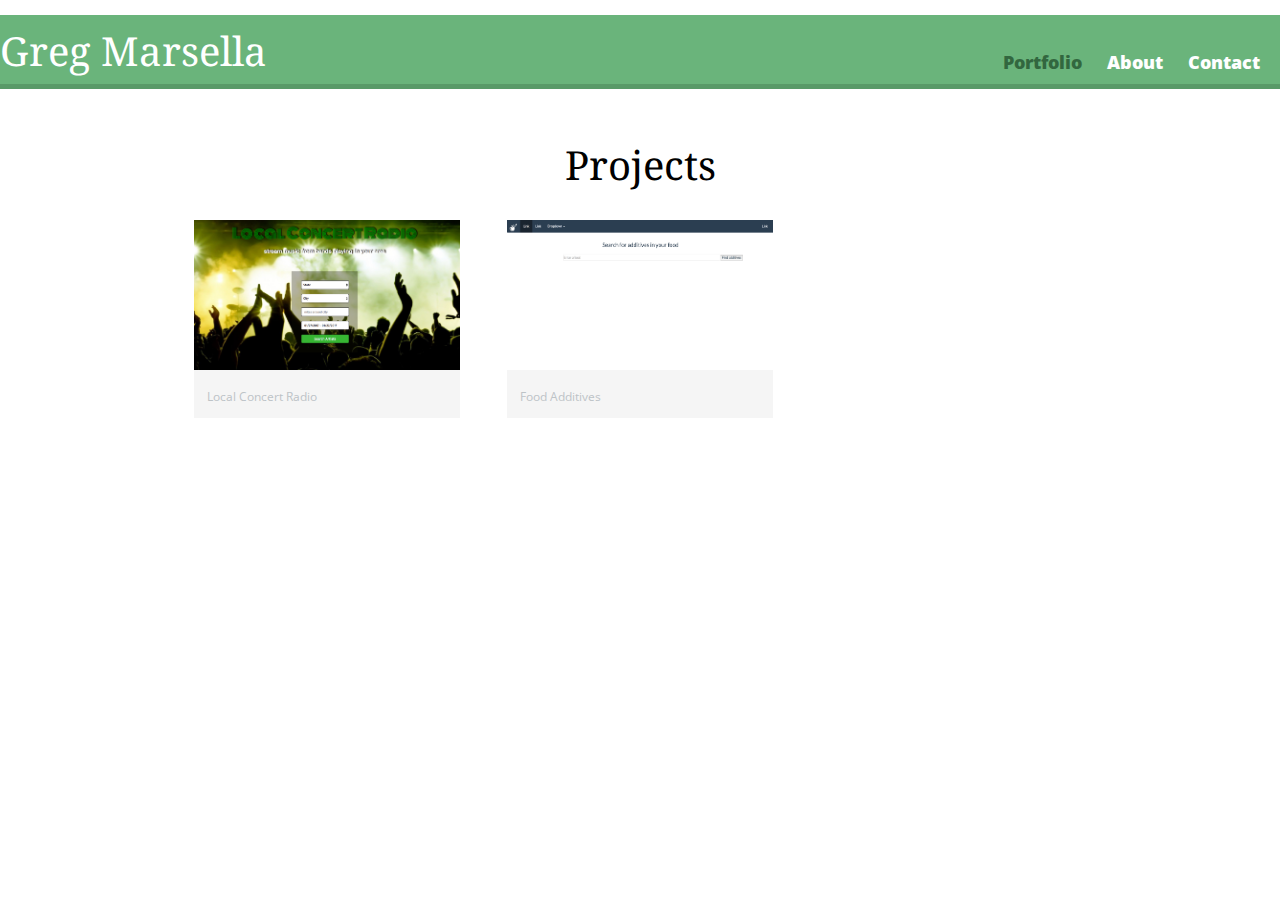
==== index.html @ 57263d48 "adding all my files" ====
<!DOCTYPE html>
<html>
  <head>
    <meta charset="utf-8">
    <title>Greg Marsella</title>
    <link rel="stylesheet" href="css/normalize.css">
    <link href="https://fonts.googleapis.com/css?family=Noto+Serif:400,400i,700,700i|Open+Sans:400,400i,700,700i,800" rel="stylesheet">
    <link rel="stylesheet" href="css/main.css">
    <link rel="stylesheet" href="css/responsive.css">
    <meta name="viewport" content="width=device-width", initial-scale="1.0">
  </head>
  <body>
    <header>
      <a href="index.html" id="logo">
        <h1>Greg Marsella</h1>
        <!-- <h2>Rithm Projects</h2> -->
      </a>
      <nav>
        <ul>
          <li><a href="index.html" class="selected">Portfolio</a></li>
          <li><a href="about.html">About</a></li>
          <li><a href="contact.html">Contact</a></li>
        </ul>
      </nav>
    </header>
    <h1 style="color: black;" align="center"> Projects </h1>
    <div id="wrapper">
      <section>
        <ul id="gallery">
          <li>
            <a href="https://local-concert-radio.herokuapp.com/" target="_blank">
              <img src="img/LCR.png" alt="" style="height: 150px; width: 100%;">
              <p>Local Concert Radio</p>
            <a>
          </li>
          <li>
            <a href="https://additives-project.herokuapp.com/" target="_blank">
              <img src="img/AdditivesImg.png" alt="" style="height: 150px; width: 100%;">
              <p>Food Additives</p>
            <a>
          </li>
        </ul>
      </section>
    </div>
  </body>
</html>
---- css/main.css ----
/****************************************************
GENERAL
*****************************************************/

body {
	font-family: 'Open Sans', sans-serif;
}

#wrapper {
	max-width: 940px;
	margin: 0 auto;
	padding: 0 5%;
}


a {
	text-decoration: none;
}

img {
	max-width: 100%;
}

h3 {
	margin: 0 0 1em 0;
}


/****************************************************
HEADING
****************************************************/

header {
	float: left;
	margin: 0 0 30px 0;
	padding: 5px 0 0 0;
	width: 100%;
}

#logo {
	text-align: center;
	margin: 0;
}

h1 {
	font-family: 'Noto Serif', serif;
	margin: 15px 0;
	font-size: 1.75em;
	font-weight: normal;
	line-height: 0.8em;
}

h2 {
	font-size: 0.75em;
	margin: -5px 0 0; /* 1st value: top second: l/r third:; bottom */
	font-weight: normal;
}


/****************************************************
NAVIGATION
****************************************************/



nav {
	text-align: center;
	padding: 10px 0;
	margin: 20px 0 0;
}

nav ul {
	list-style: none;
	margin: 0 10px;
	padding: 0;
}

nav li {
	display: inline-block;
}

nav a {
	font-weight: 800;
	padding: 15px 10px;
}



/****************************************************
FOOTER
****************************************************/


footer {
	font-size: 0.75em;
	text-align: center;
	clear: both;
	padding-top: 50px;
	color: #ccc;
}

.social-icon {
	width: 20px;
	height: 20px
	margin: 0 5px;
}



/****************************************************
PAGE ABOUT
****************************************************/


.profile-photo {
	display: block;
	max-width: 150px;
	margin: 0 auto 30px;
	border-radius:100%;
}



/****************************************************
PAGE PORTFOLIO
****************************************************/

#gallery {
	margin: 0;
	padding: 0;
	list-style: none;
}

#gallery li {
	float: left;
	width: 45%;
	margin: 2.5%;
	background-color: #f5f5f5;
	color: #bdc3c7;

}

#gallery li a p {
	margin: 0;
	padding: 5%;
	font-size: 0.75em;
	color: #bdc3c7;
}


/****************************************************
PAGE CONTACT
****************************************************/

.contact-info {
	list-style: none;
	padding:0;
	margin: 0;
	font-size: 0.9em:;
}

.contact-info a {
	display: block;
	min-height: 20px;
	background-repeat: no-repeat;
	background-size: 20px 20px;
	padding: 0 0 0 30px;
	margin: 0 0 10px;
}

.contact-info li.phone a {
	background-image: url('../img/phone.png');
}

.contact-info li.mail a {
	background-image: url('../img/mail.png');
}
.contact-info li.githubicon a {
	background-image: url('../img/githubicon.png');
}

.contact-info li.linkedin a {
	background-image: url('../img/linkedin.png');
}

/****************************************************
COLORS
****************************************************/

/* green header */
header {
	background: #6ab47b;
	border-color: #599a68;
}

/* nav background on mobile devices */
nav {
	background: #599a68;
}

/* logo text */
h1, h2 {
	color: #fff;
}

/* links */
a {
	color:#6ab47b;
}

/* nav link */
nav a, nav a:visited {
	color: #fff;
}

/* selected nav link */
nav a.selected, nav a:hover {
color: #32673f
}

/* site body */
body {
	background-color: #fff;
	color: #999;
}
---- css/responsive.css ----
@media screen and (min-width: 480px) {
	
/****************************************************
TWO COLUMN LAYOUT
****************************************************/

#primary {
	width: 50%;
	float: left;
}


#secondary {
	width: 40%;
	float: right;
}


/****************************************************
PORTFOLIO PAGE
****************************************************/

#gallery li {
	width: 28.3333%;
	}

#gallery li:nth-child(4n) {
	clear:left;
}



/****************************************************
ABOUT
****************************************************/

.profile-photo {
	float: left;
	margin: 0 5% 80px 0;
	}

}

@media screen and (min-width: 660px) {


/****************************************************
HEADER
****************************************************/

nav {
	background: none;
	float: right;
	font-size: 1.12em;
	text-align: right;
	width: 45%;
}

#logo {
	float: left;
	margin-align: left;
	text-align: left;
	width: 45%;
}

h1 {
	font-size: 2.5em;

}

h2 {
	font-size: 0.825em;
	margin-bottom: 20px;

}

	header {
		border-bottom: 5px solid #599a68;
		margin-bottom: 60px;
	}

}
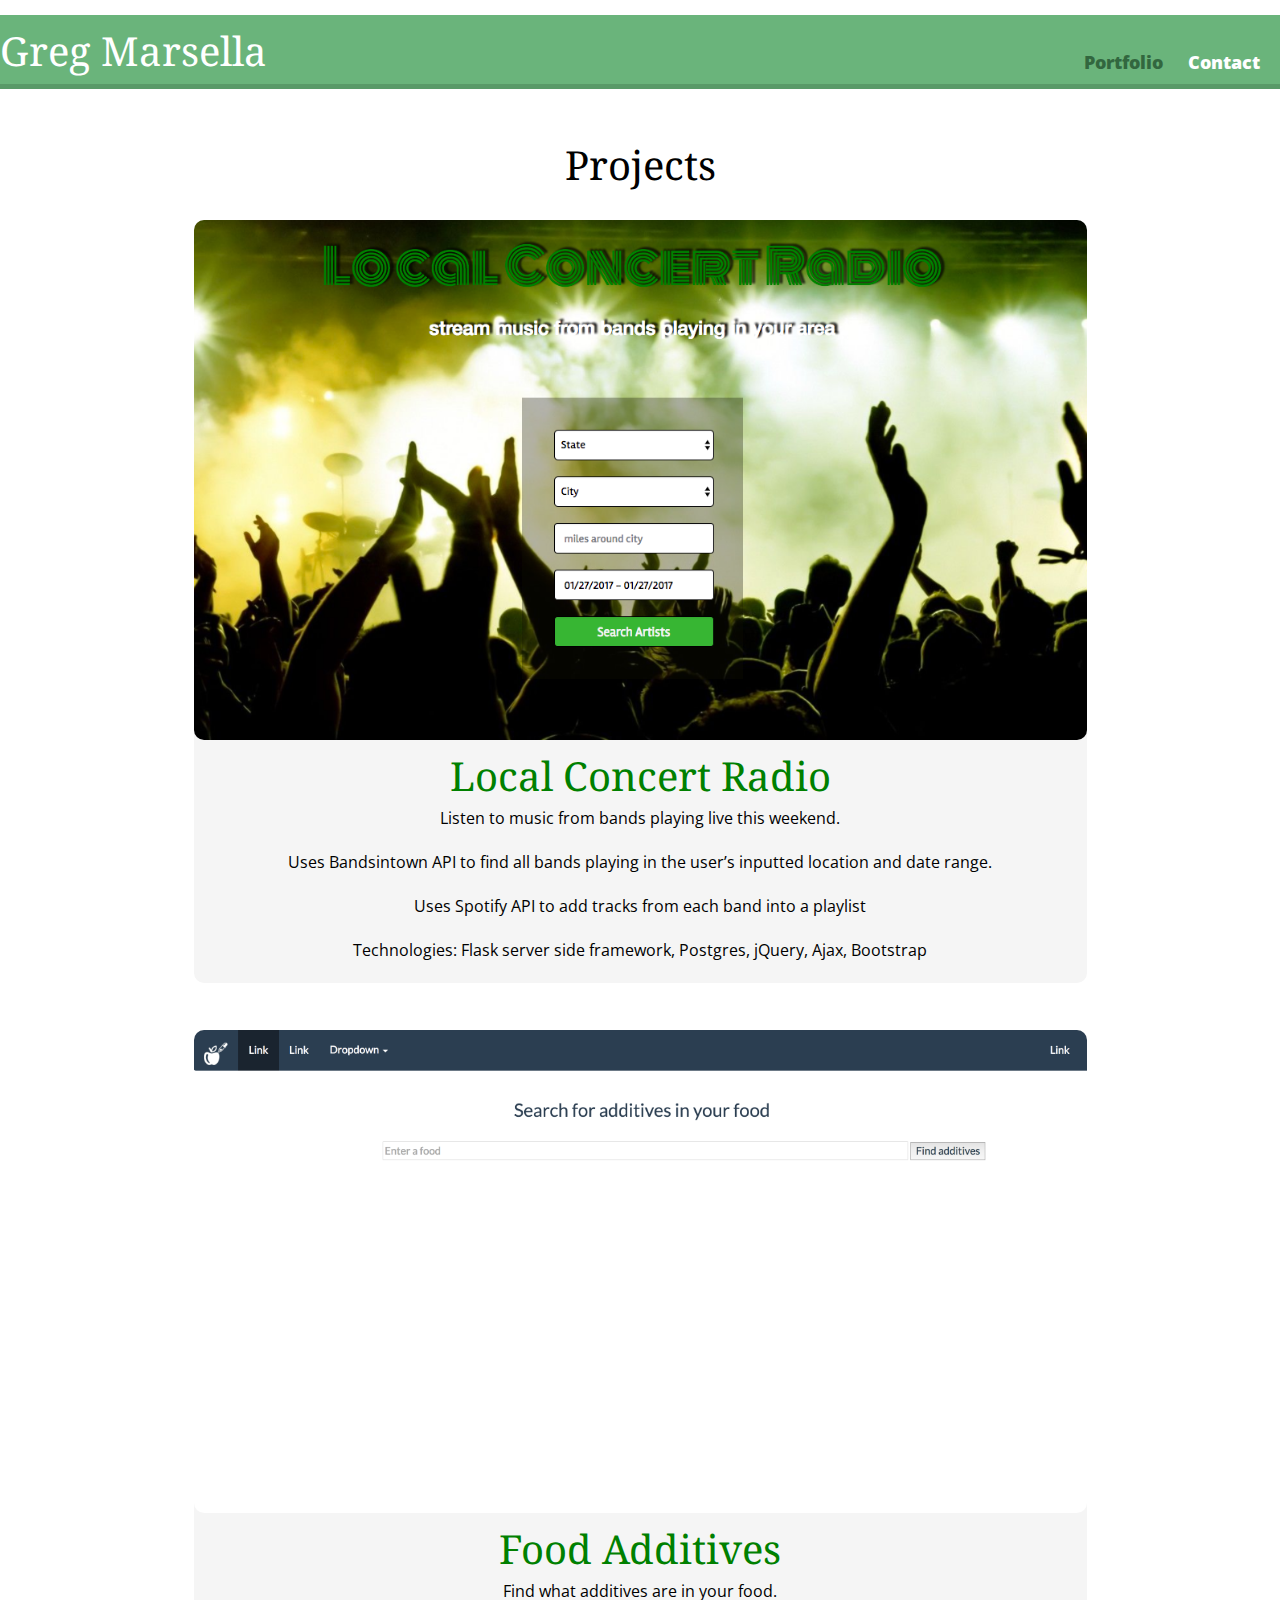
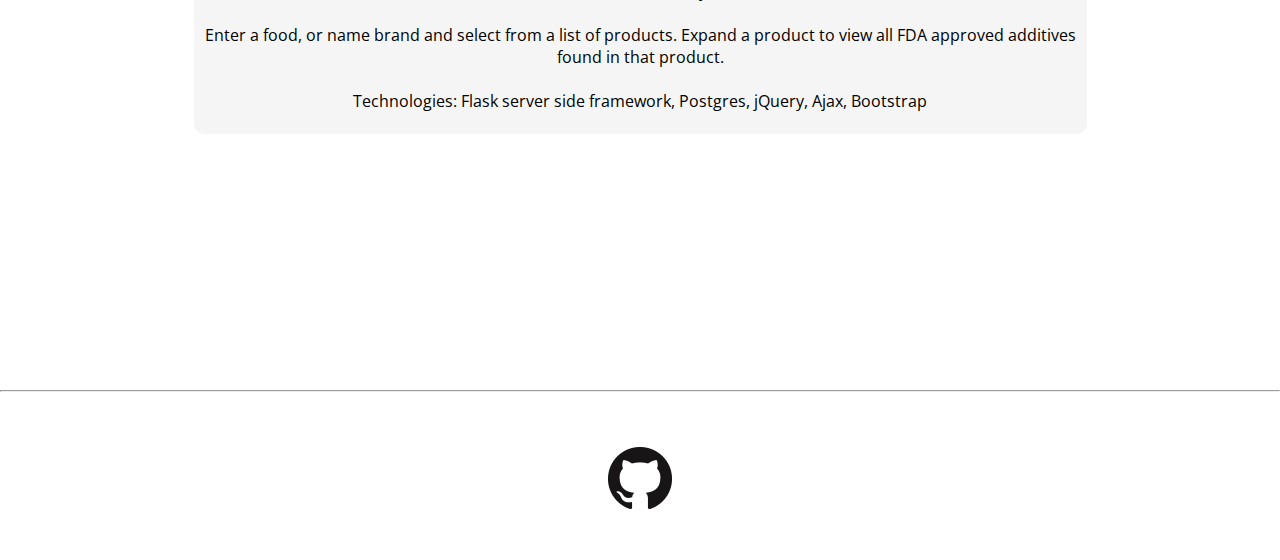
==== commit c476125a: "removed contact. restyled portfolio page" ====
--- a/index.html
+++ b/index.html
@@ -18,7 +18,7 @@
       <nav>
         <ul>
           <li><a href="index.html" class="selected">Portfolio</a></li>
-          <li><a href="about.html">About</a></li>
+          <!-- <li><a href="about.html">About</a></li> -->
           <li><a href="contact.html">Contact</a></li>
         </ul>
       </nav>
@@ -27,20 +27,30 @@
     <div id="wrapper">
       <section>
         <ul id="gallery">
-          <li>
+          <li height="400px" align="center">
             <a href="https://local-concert-radio.herokuapp.com/" target="_blank">
-              <img src="img/LCR.png" alt="" style="height: 150px; width: 100%;">
-              <p>Local Concert Radio</p>
-            <a>
+              <img src="img/LCR.png" alt="" style="height: 70%; width: 100%; border-radius: 10px;">
+              <h1 class="project_title">Local Concert Radio</h1>
+            </a>
+                Listen to music from bands playing live this weekend.<br><br>
+                Uses Bandsintown API to find all bands playing in the user’s inputted location and date range.<br><br>
+
+                Uses Spotify API to add tracks from each band into a playlist<br><br>
+
+                Technologies:  Flask server side framework, Postgres, jQuery, Ajax, Bootstrap<br><br>
           </li>
-          <li>
+          <li height="400px" align="center" style="margin-bottom: 200px;">
             <a href="https://additives-project.herokuapp.com/" target="_blank">
-              <img src="img/AdditivesImg.png" alt="" style="height: 150px; width: 100%;">
-              <p>Food Additives</p>
-            <a>
+              <img src="img/AdditivesImg.png" alt="" style="height: 70%; width: 100%; border-radius: 10px;">
+              <h1 class="project_title">Food Additives</h1>
+            </a>
+            Find what additives are in your food.<br><br>
+            Enter a food, or name brand and select from a list of products. Expand a product to view all FDA approved additives found in that product.<br><br>
+            Technologies: Flask server side framework, Postgres, jQuery, Ajax, Bootstrap<br><br>
           </li>
         </ul>
       </section>
     </div>
+    <footer style="margin-bottom: 45px;"><hr style="margin-bottom: 55px;"> <a href="https://github.com/gkmarsella" target="_blank"><img src="img/githubicon.png"></a></footer>
   </body>
 </html>--- a/css/main.css
+++ b/css/main.css
@@ -133,10 +133,10 @@
 
 #gallery li {
 	float: left;
-	width: 45%;
 	margin: 2.5%;
 	background-color: #f5f5f5;
-	color: #bdc3c7;
+	color: black;
+	border-radius: 10px;
 
 }
 
@@ -222,4 +222,12 @@
 body {
 	background-color: #fff;
 	color: #999;
+}
+
+/****************************************************
+Editiing for my portfolio
+****************************************************/
+
+.project_title {
+	color: green;
 }--- a/css/responsive.css
+++ b/css/responsive.css
@@ -20,13 +20,13 @@
 PORTFOLIO PAGE
 ****************************************************/
 
-#gallery li {
+/*#gallery li {
 	width: 28.3333%;
 	}
 
 #gallery li:nth-child(4n) {
 	clear:left;
-}
+}*/
 
 
 
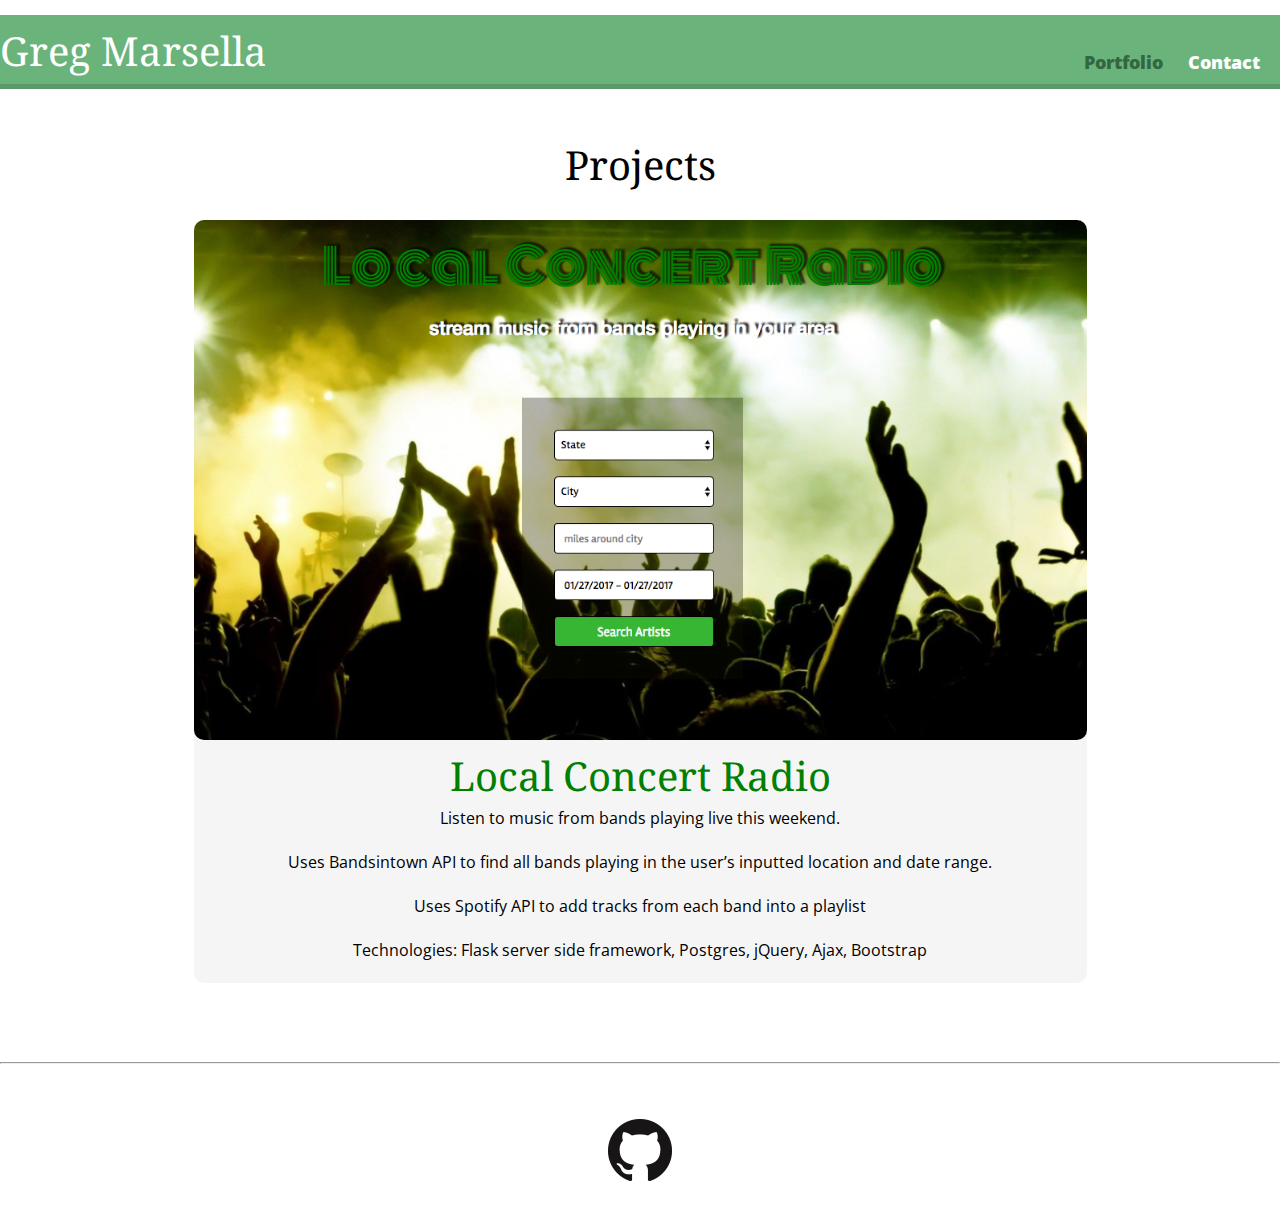
==== commit c90e29f0: "removed additives" ====
--- a/index.html
+++ b/index.html
@@ -39,7 +39,7 @@
 
                 Technologies:  Flask server side framework, Postgres, jQuery, Ajax, Bootstrap<br><br>
           </li>
-          <li height="400px" align="center" style="margin-bottom: 200px;">
+<!--           <li height="400px" align="center" style="margin-bottom: 200px;">
             <a href="https://additives-project.herokuapp.com/" target="_blank">
               <img src="img/AdditivesImg.png" alt="" style="height: 70%; width: 100%; border-radius: 10px;">
               <h1 class="project_title">Food Additives</h1>
@@ -47,7 +47,7 @@
             Find what additives are in your food.<br><br>
             Enter a food, or name brand and select from a list of products. Expand a product to view all FDA approved additives found in that product.<br><br>
             Technologies: Flask server side framework, Postgres, jQuery, Ajax, Bootstrap<br><br>
-          </li>
+          </li> -->
         </ul>
       </section>
     </div>
